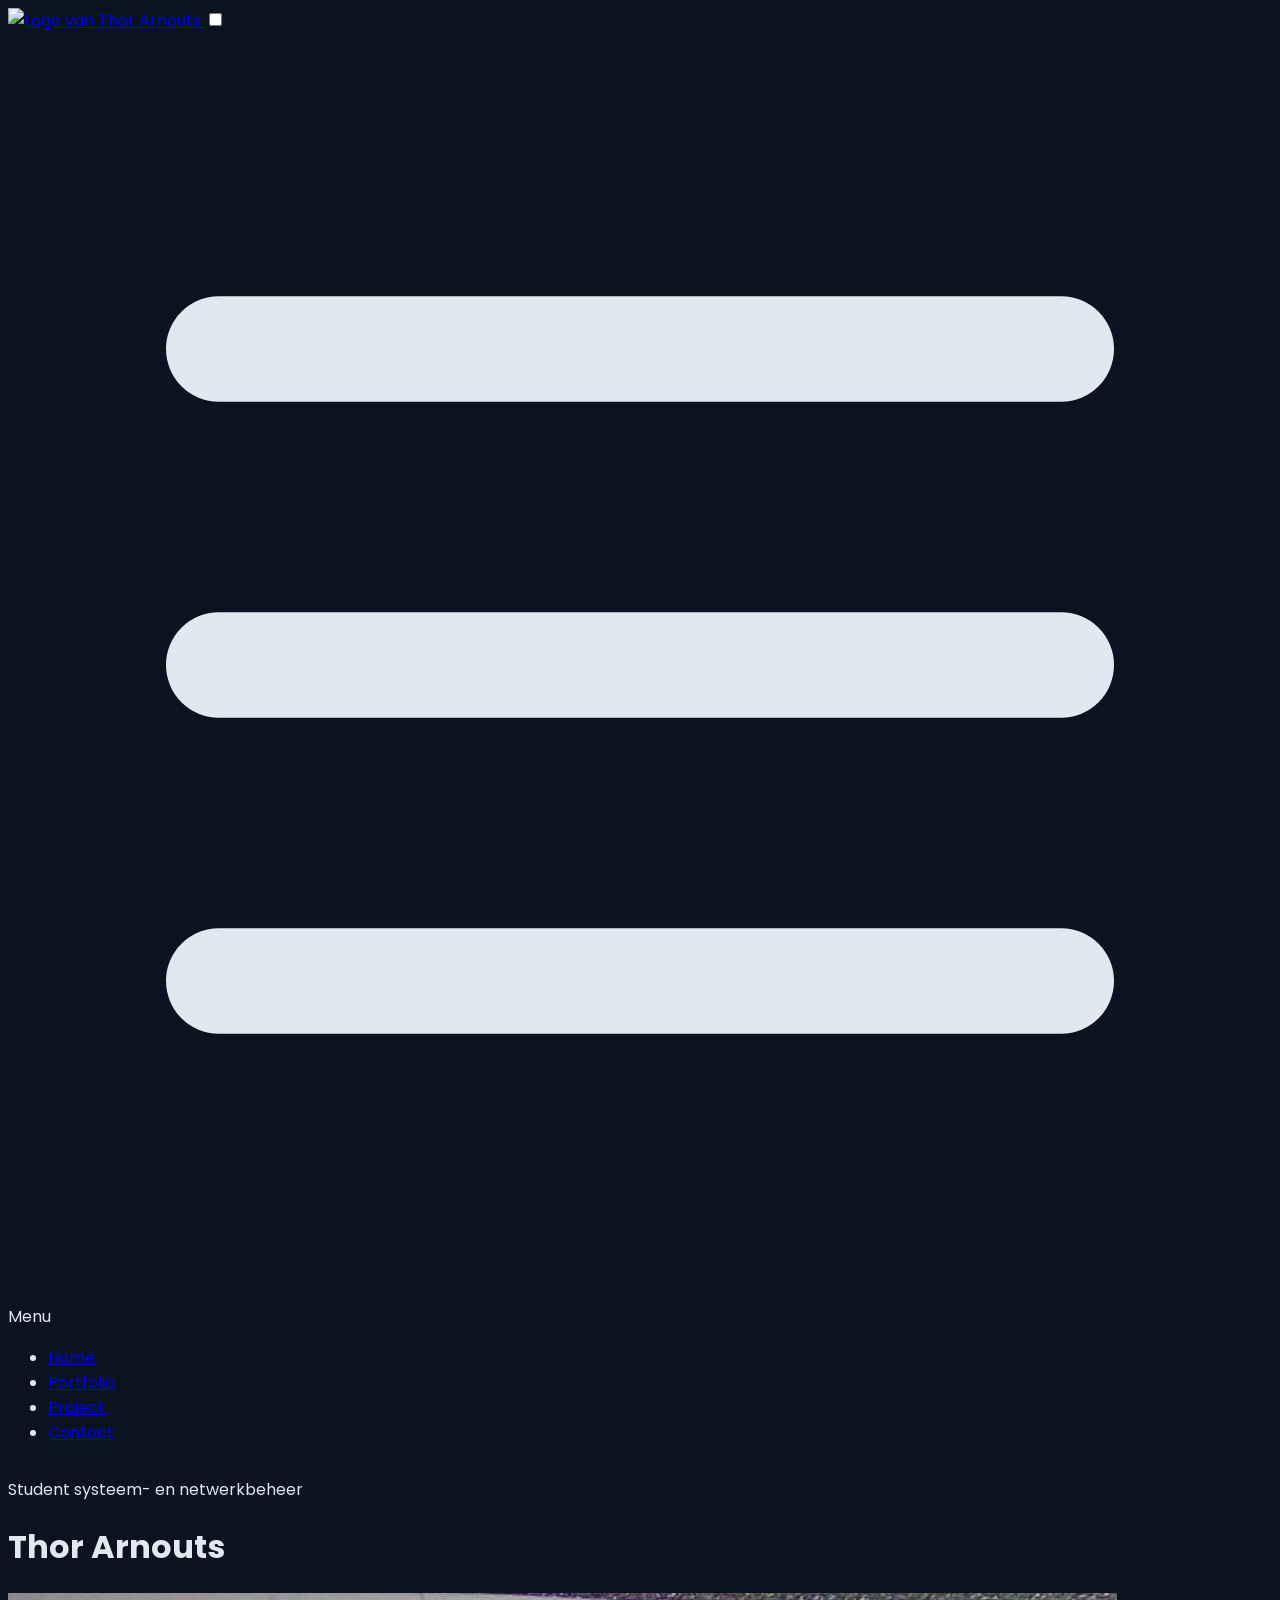
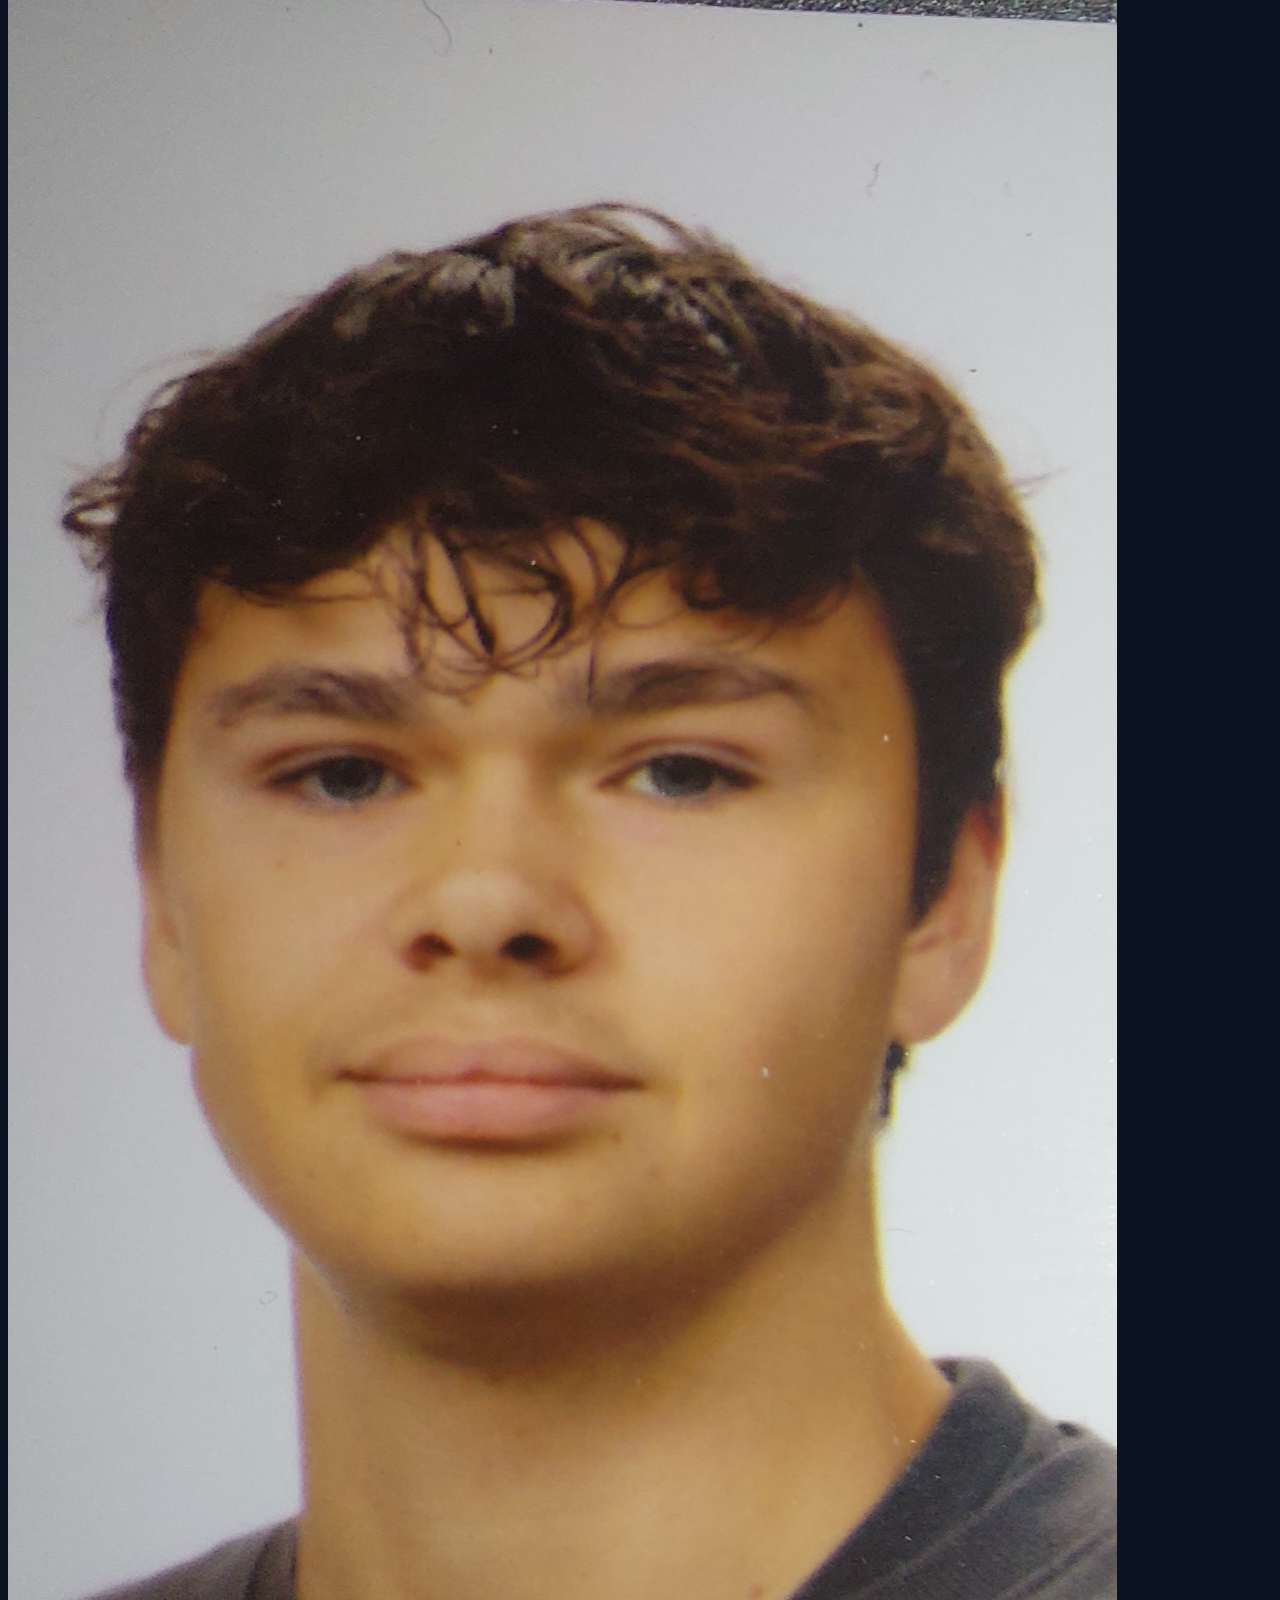
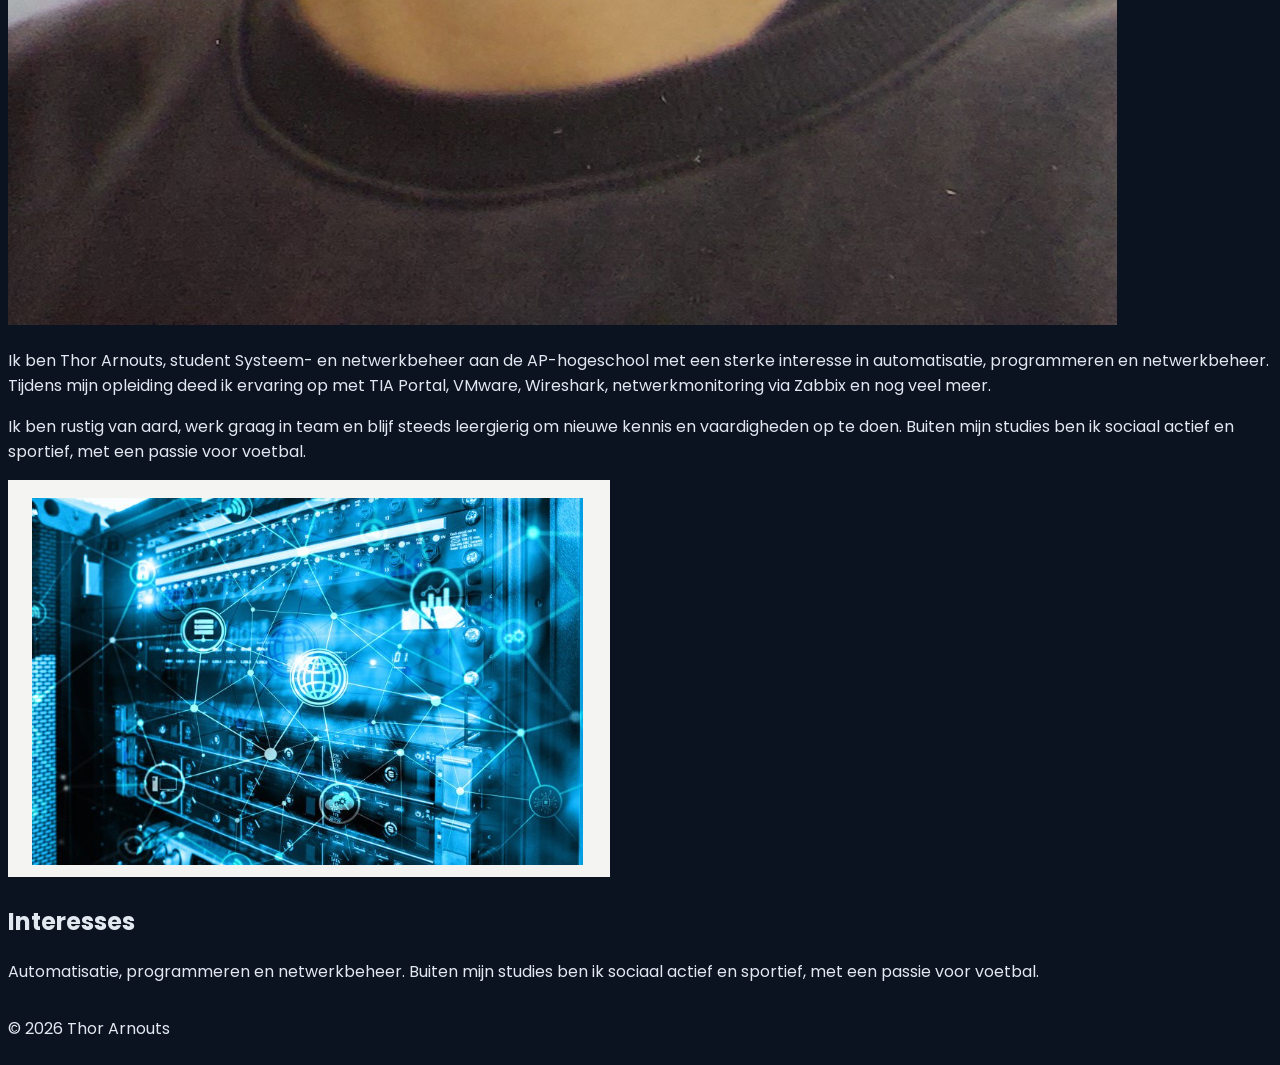
==== index.html @ d029eb8d "Eerste versie van mijn portfolio" ====
<!DOCTYPE html>
<html lang="nl-BE">
<head>
    <meta charset="UTF-8">
    <meta name="viewport" content="width=device-width, initial-scale=1.0">
    <title>Home — Thor Arnouts</title>
    <link rel="preconnect" href="https://fonts.googleapis.com">
    <link rel="preconnect" href="https://fonts.gstatic.com" crossorigin>
    <link href="https://fonts.googleapis.com/css2?family=Poppins:wght@400;600&display=swap" rel="stylesheet">
    <link rel="stylesheet" href="css/tailwind.css">
    <link rel="stylesheet" href="css/style.css">
    <link rel="stylesheet" href="css/style.css">
</head>
<body>
    <header class="border-b border-slate-700">
        <div class="mx-auto flex max-w-6xl flex-wrap items-center justify-between px-4 py-3 sm:flex-col sm:gap-2 lg:flex-row lg:justify-between">
            <a href="index.html" class="shrink-0">
                <img src="images/logo.png" alt="Logo van Thor Arnouts" width="200" height="200" class="size-12 rounded-full">
            </a>
            <input type="checkbox" id="menu-knop" class="peer sr-only">
            <label for="menu-knop" class="cursor-pointer rounded-lg border border-slate-500 px-3 py-2 text-slate-200 peer-focus-visible:outline-2 peer-focus-visible:outline-[#26F0E9] sm:hidden">
                <svg xmlns="http://www.w3.org/2000/svg" viewBox="0 0 24 24" fill="none" stroke="currentColor" stroke-width="2" stroke-linecap="round" stroke-linejoin="round" class="size-6" aria-hidden="true">
                    <path d="M4 6h16M4 12h16M4 18h16" />
                </svg>
                <span class="sr-only">Menu</span>
            </label>
            <nav aria-label="Hoofdmenu" class="hidden w-full peer-checked:block sm:block sm:w-auto">
                <ul class="flex flex-col sm:flex-row sm:gap-2">
                    <li>
                        <a href="index.html" aria-current="page" class="block rounded-lg bg-[#28F088] px-3 py-2 font-semibold text-slate-900">Home</a>
                    </li>
                    <li>
                        <a href="portfolio.html" class="block rounded-lg px-3 py-2 text-slate-200 hover:bg-slate-800 hover:text-[#26F0E9]">Portfolio</a>
                    </li>
                    <li>
                        <a href="project.html" class="block rounded-lg px-3 py-2 text-slate-200 hover:bg-slate-800 hover:text-[#26F0E9]">Project</a>
                    </li>
                    <li>
                        <a href="contact.html" class="block rounded-lg px-3 py-2 text-slate-200 hover:bg-slate-800 hover:text-[#26F0E9]">Contact</a>
                    </li>
                </ul>
            </nav>
        </div>
    </header>

    <div class="mx-auto grid max-w-6xl grid-cols-1 gap-8 px-4 py-8 lg:grid-cols-3">
        <main class="lg:col-span-2">
            <p class="mb-1 text-sm font-semibold uppercase tracking-widest text-[#26F0E9]">Student systeem- en netwerkbeheer</p>
            <h1 class="mb-6 text-3xl font-semibold tracking-tight text-white md:text-4xl">Thor Arnouts</h1>
            <div class="flex flex-col items-center gap-6 lg:flex-row lg:items-start">
                <img src="images/foto.jpg" alt="Portretfoto van Thor Arnouts" width="1109" height="1932" class="w-56 shrink-0 rounded-lg sm:w-64">
                <div class="flex flex-col gap-4 leading-relaxed text-slate-300">
                    <p>Ik ben Thor Arnouts, student Systeem- en netwerkbeheer aan de AP-hogeschool met een sterke interesse in automatisatie, programmeren en netwerkbeheer. Tijdens mijn opleiding deed ik ervaring op met TIA Portal, VMware, Wireshark, netwerkmonitoring via Zabbix en nog veel meer.</p>
                    <p>Ik ben rustig van aard, werk graag in team en blijf steeds leergierig om nieuwe kennis en vaardigheden op te doen. Buiten mijn studies ben ik sociaal actief en sportief, met een passie voor voetbal.</p>
                </div>
            </div>
        </main>

        <aside class="border-t border-slate-700 pt-6 lg:border-t-0 lg:border-l lg:pl-8 lg:pt-0">
            <img src="images/sfeerafbeelding3.png" alt="Netwerkverbindingen met iconen over een serverrek" width="602" height="397" class="mb-4 aspect-video w-full rounded-lg object-cover sm:w-64 lg:w-full">
            <h2 class="mb-2 text-lg font-semibold text-[#80C7EF]">Interesses</h2>
            <p class="leading-relaxed text-slate-300">Automatisatie, programmeren en netwerkbeheer. Buiten mijn studies ben ik sociaal actief en sportief, met een passie voor voetbal.</p>
        </aside>
    </div>

    <footer class="border-t border-slate-700">
        <div class="mx-auto flex max-w-6xl justify-end px-4 py-4 text-sm text-slate-400">
            <p>&copy; 2026 Thor Arnouts</p>
        </div>
    </footer>
</body>
</html>
---- css/style.css ----
body {
    font-family: "Poppins", sans-serif;
    background-color: #0b1220;
    color: #e2e8f0;
    display: flex;
    flex-direction: column;
    min-height: 100vh;
}

footer {
    margin-top: auto;
}
---- css/style.css ----
body {
    font-family: "Poppins", sans-serif;
    background-color: #0b1220;
    color: #e2e8f0;
    display: flex;
    flex-direction: column;
    min-height: 100vh;
}

footer {
    margin-top: auto;
}
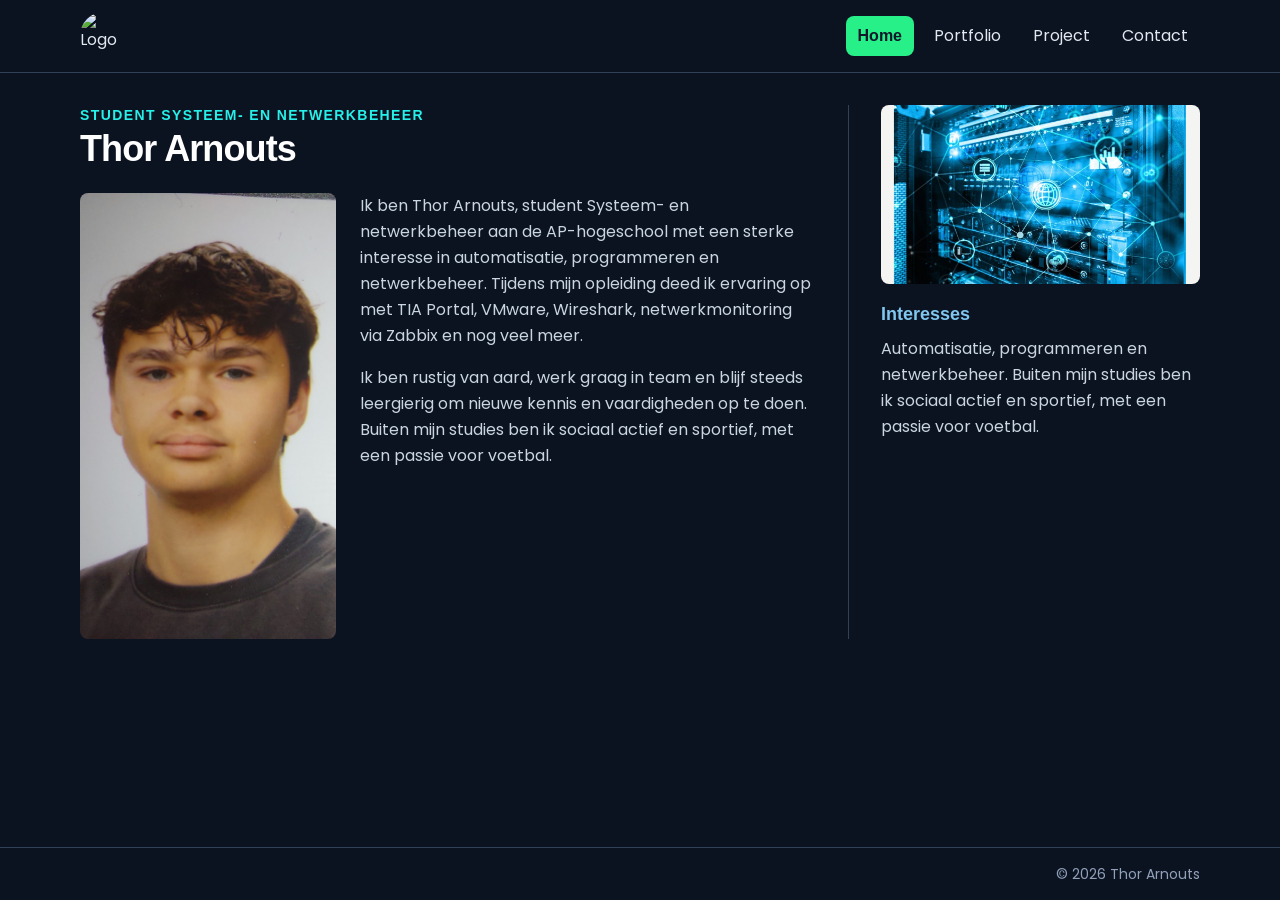
==== commit 8333a76b: "porfolio.html en alle projects.html buiten 6 afgemaakt" ====
--- a/index.html
+++ b/index.html
@@ -8,7 +8,6 @@
     <link rel="preconnect" href="https://fonts.gstatic.com" crossorigin>
     <link href="https://fonts.googleapis.com/css2?family=Poppins:wght@400;600&display=swap" rel="stylesheet">
     <link rel="stylesheet" href="css/tailwind.css">
-    <link rel="stylesheet" href="css/style.css">
     <link rel="stylesheet" href="css/style.css">
 </head>
 <body>
